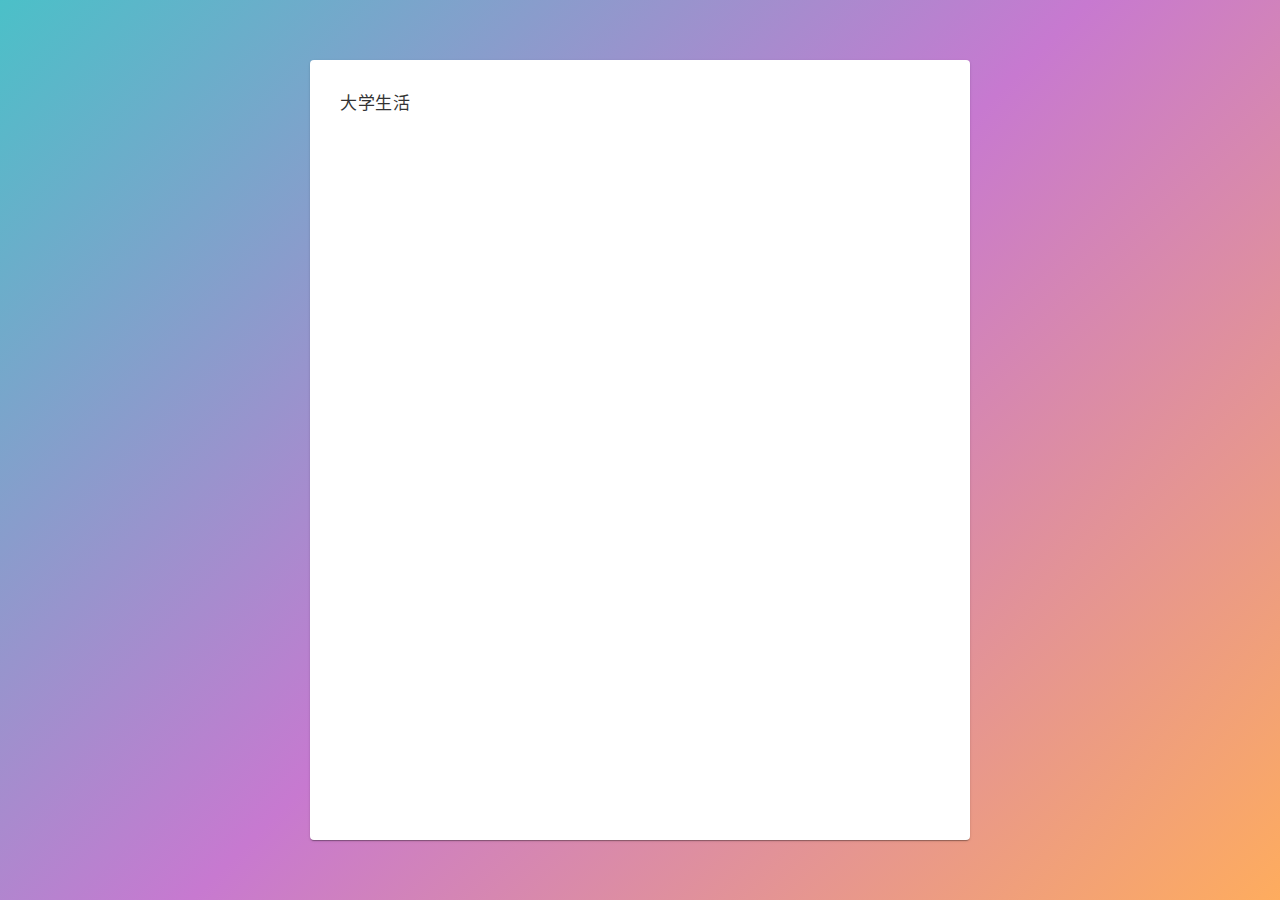
==== daxue.html @ 160fe84b "Add files via upload" ====
<!DOCTYPE html>
<html lang="zh-CN">
  <head>
    <meta http-equiv="Content-Type" content="text/html;charset=utf-8" />
    <meta http-equiv="X-UA-Compatible" content="IE=edge,chrome=1" />
    <meta charset="utf-8" />
    <title>我的大学生活</title>
    <meta name="description" content="我的大学生活" />
    <link rel="shortcut icon" href="/favicon.ico" type="image/x-icon" />
    <meta name="viewport" content="width=device-width, initial-scale=1" />
    <style>
      body {
        margin: 0;
        height: 100vh;
        display: flex;
        align-items: center;
        justify-content: center;
        background: linear-gradient(135deg, #4bc0c8, #c779d0, #feac5e);
      }
      .box {
        height: 80vh;
        width: 70%;
        max-width: 600px;
        background-color: #fff;
        padding: 30px;
        border-radius: 4px;
        box-shadow: rgb(0 0 0 / 20%) 0px 2px 1px -1px,
          rgb(0 0 0 / 14%) 0px 1px 1px 0px, rgb(0 0 0 / 12%) 0px 1px 3px 0px;
        overflow-wrap: break-word;
        word-wrap: break-word;
        hyphens: auto;
        text-align: justify;
        color: #333;
        font-size: 17px;
        line-height: 1.7;
        letter-spacing: 0.034em;
        font-family: "思源黑体";
        overflow-y: scroll;
      }
      .box::-webkit-scrollbar {
        display: none; /* Chrome Safari */
      }
    </style>
  </head>

  <body>
    <div class="box">
      <div>大学生活</div>
      <p></p>
      <p> </p>
    </div>
  </body>
</html>
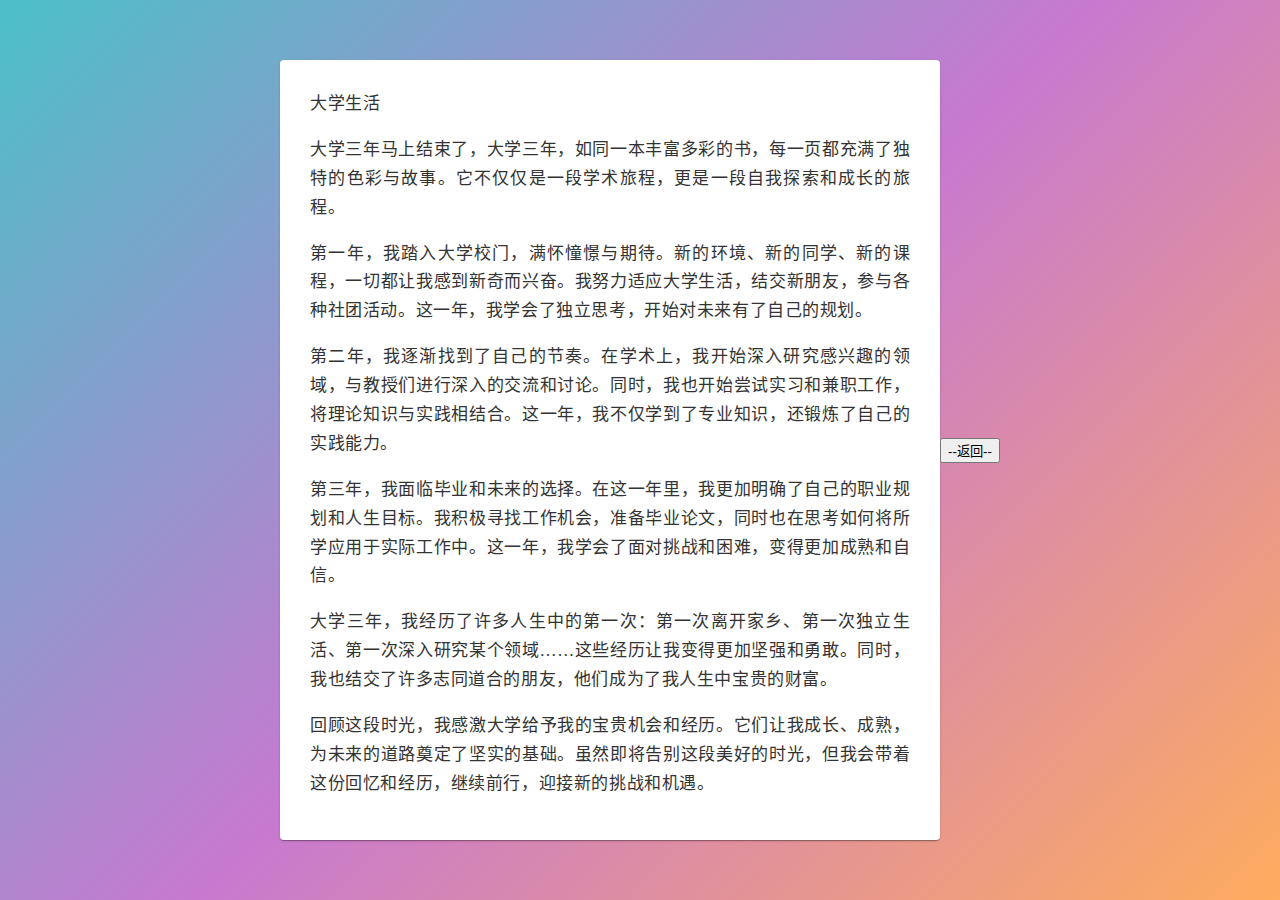
==== commit d984035b: "Update daxue.html" ====
--- a/daxue.html
+++ b/daxue.html
@@ -39,6 +39,10 @@
       }
       .box::-webkit-scrollbar {
         display: none; /* Chrome Safari */
+      .footer{
+      position:absolute;
+      bottom:0;
+      width:100%;
       }
     </style>
   </head>
@@ -46,8 +50,21 @@
   <body>
     <div class="box">
       <div>大学生活</div>
-      <p></p>
-      <p> </p>
+      <p> 大学三年马上结束了，大学三年，如同一本丰富多彩的书，每一页都充满了独特的色彩与故事。它不仅仅是一段学术旅程，更是一段自我探索和成长的旅程。
+
+<p>第一年，我踏入大学校门，满怀憧憬与期待。新的环境、新的同学、新的课程，一切都让我感到新奇而兴奋。我努力适应大学生活，结交新朋友，参与各种社团活动。这一年，我学会了独立思考，开始对未来有了自己的规划。</p>
+
+<P>第二年，我逐渐找到了自己的节奏。在学术上，我开始深入研究感兴趣的领域，与教授们进行深入的交流和讨论。同时，我也开始尝试实习和兼职工作，将理论知识与实践相结合。这一年，我不仅学到了专业知识，还锻炼了自己的实践能力。</P>
+
+<p>第三年，我面临毕业和未来的选择。在这一年里，我更加明确了自己的职业规划和人生目标。我积极寻找工作机会，准备毕业论文，同时也在思考如何将所学应用于实际工作中。这一年，我学会了面对挑战和困难，变得更加成熟和自信。</p>
+
+<P>大学三年，我经历了许多人生中的第一次：第一次离开家乡、第一次独立生活、第一次深入研究某个领域……这些经历让我变得更加坚强和勇敢。同时，我也结交了许多志同道合的朋友，他们成为了我人生中宝贵的财富。</P>
+
+<P>回顾这段时光，我感激大学给予我的宝贵机会和经历。它们让我成长、成熟，为未来的道路奠定了坚实的基础。虽然即将告别这段美好的时光，但我会带着这份回忆和经历，继续前行，迎接新的挑战和机遇。</p>
+    </div>
+    <div class="footer"
+         style="text-align:center">
+    <button id="returnButton"onclick="returnToPage()">--返回--</button>
     </div>
   </body>
 </html>
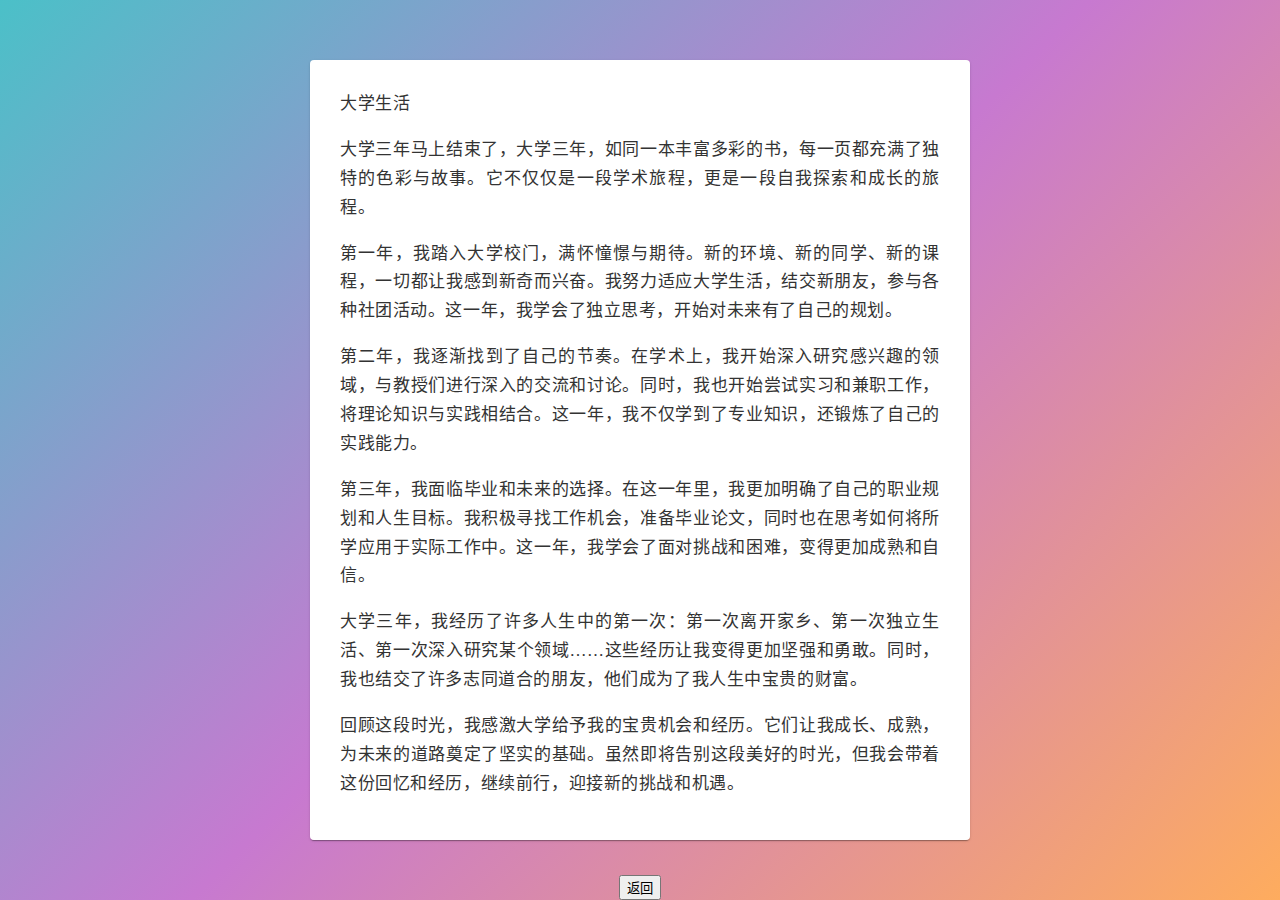
==== commit 3a093415: "Update daxue.html" ====
--- a/daxue.html
+++ b/daxue.html
@@ -39,6 +39,7 @@
       }
       .box::-webkit-scrollbar {
         display: none; /* Chrome Safari */
+      }
       .footer{
       position:absolute;
       bottom:0;
@@ -64,7 +65,7 @@
     </div>
     <div class="footer"
          style="text-align:center">
-    <button id="returnButton"onclick="returnToPage()">--返回--</button>
+    <button id="returnButton"onclick="returnToPage()">返回</button>
     </div>
   </body>
 </html>
